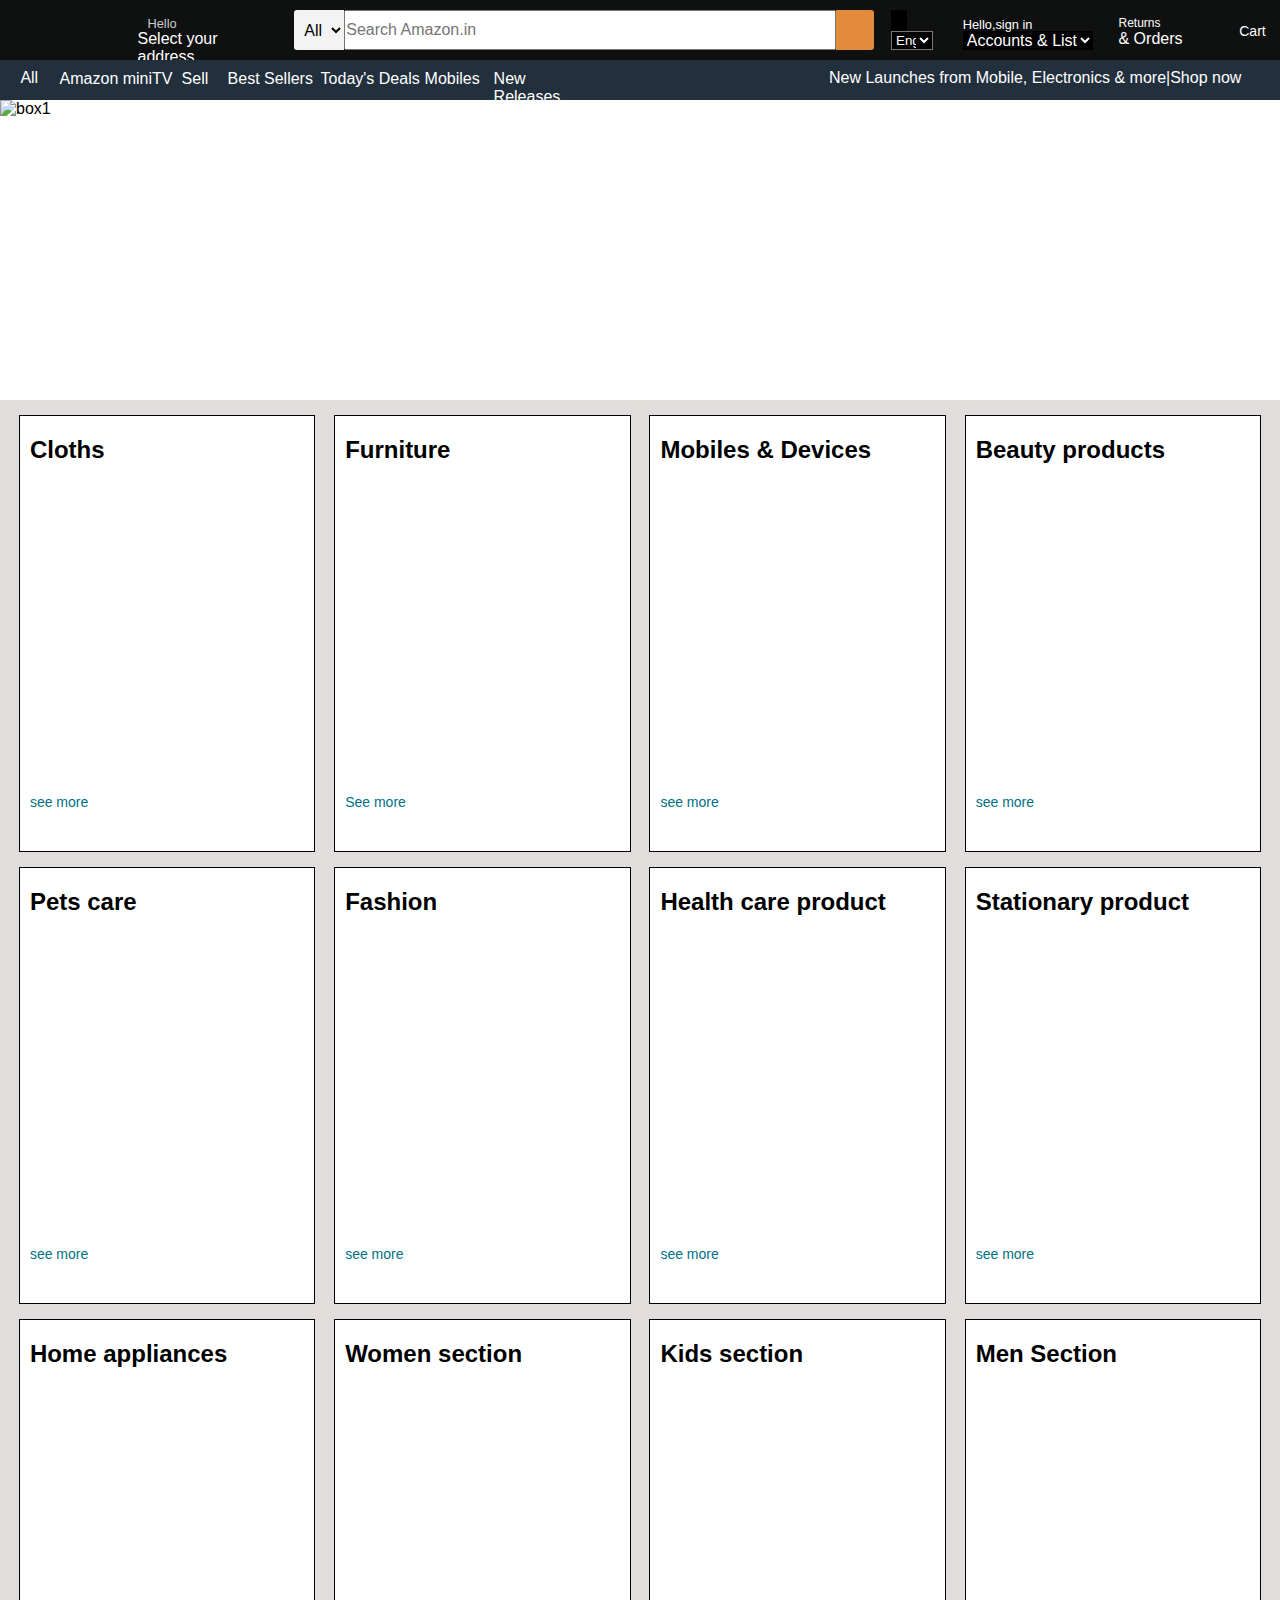
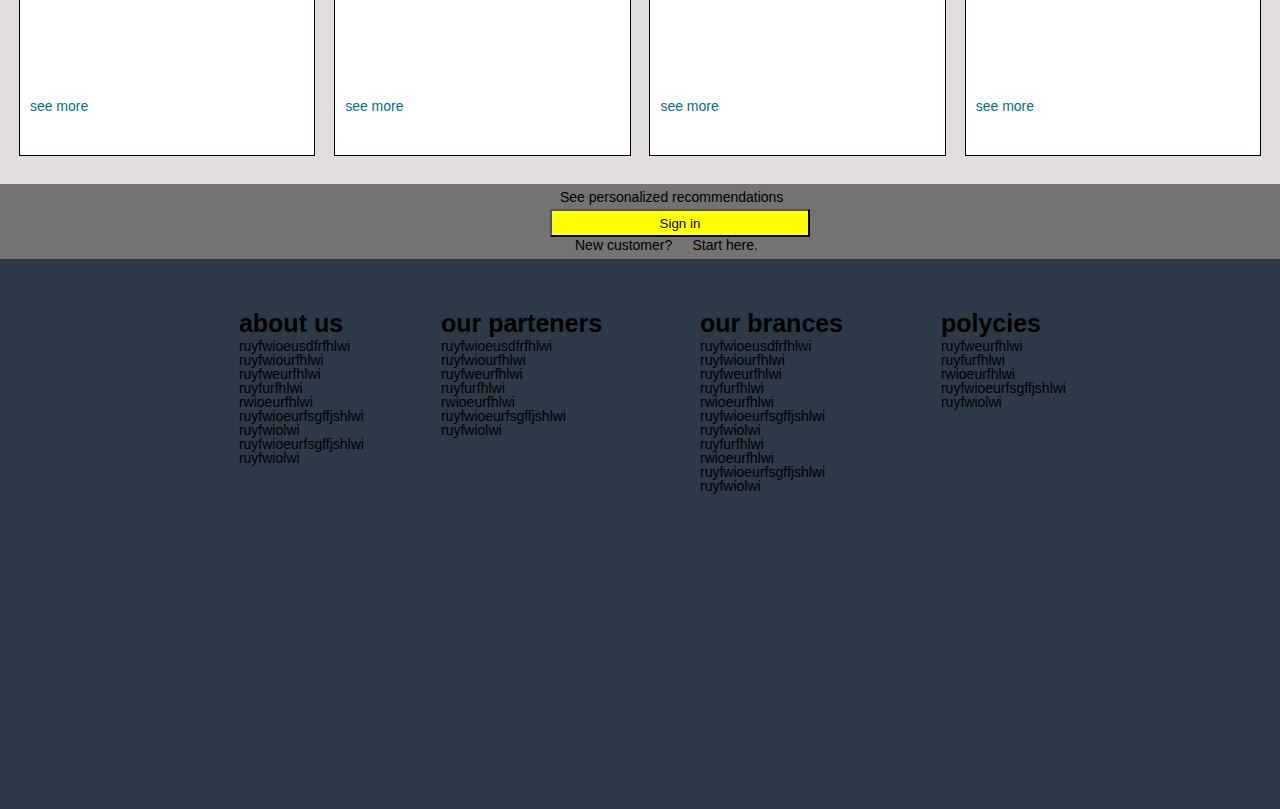
==== index.html @ 2bc0db5d "Add files via upload" ====
<!DOCTYPE html>
<html lang="en">
<head>
    <meta charset="UTF-8">
    <meta name="viewport" content="width=device-width, initial-scale=1.0">
    <title>Amazon</title>
    <link rel="stylesheet" href="https://cdnjs.cloudflare.com/ajax/libs/font-awesome/6.4.0/css/all.min.css"
     integrity="sha512-iecdLmaskl7CVkqkXNQ/ZH/XLlvWZOJyj7Yy7tcenmpD1ypASozpmT/E0iPtmFIB46ZmdtAc9eNBvH0H/ZpiBw=="
     crossorigin="anonymous" referrerpolicy="no-referrer" />
    <link rel="stylesheet" href="style.css">
</head>
<body>
    <header>
        <div class="nav">
            <div class="nav-logo border" >
                <div class="logo" >
        
                </div>
            </div>

            <div class="address border ">
                <p class="addfirst"> Hello</p>
                <div class="add-icon">
                    <i class="fa-solid fa-location-dot"></i>
                    <p class="addsecond">Select your address</p>
                </div>
            </div>

            <div class="nav-search border">
                <select class="search-select">
                    <option>All</option>
                    <option>All categories</option>
                    <option>Alexa Skills</option>
                    <option>Amazon devices</option>
                    <option>Amazon fashion</option>
                    <option>Amazon fresh</option>
                    <option>Amazon pharmacy</option>
                    <option>Appliances</option>
                    <option>Apps & games</option>
                    <option>Baby </option>
                    <option>Beauty </option>
                    <option>Books </option>
                </select>
                <input class="search-input" type="search" placeholder="Search Amazon.in">
                <div class="search-icon">
                    <i class="fa-solid fa-magnifying-glass"></i>
                </div>
            </div>

            <div class="lang-border border">
                <div class="lang-logo">
                <i class="fa-solid fa-language"></i></div>
                <select class="select-lang">
                    <option>Eng</option>
                    <option>Hin</option>
                    <option>Mar</option>
                </select>
            </div>

            <div class="sign-in border">
                <p id="p-one">Hello,sign in</p>
                <select class="select-list">
                    <option selected>Accounts & List</option>
                    <option> Your Lists</option>
                    <option>Create a Wish List</option>
                    <option>Wish from Any Website</option>
                    <option>Baby Wishlist</option>
                    <option> Your Account  </option>
                    <option> Your Orders   </option>
                    <option> Your Wish List  </option>
                    <option> Your Recommendations  </option>
                    <option> Your Prime Membership  </option>
                </select>
            </div>

            <div class="order border">
               <a href="./returnOrder.html"> 
                <p id="order-one">Returns</p>
                <p id="order-two">& Orders</p></a>
            </div>

            <div class="cart border">
                <div class="cart-logo">
                <i class="fa-solid fa-cart-shopping"></i></div>
                <p>Cart</p>
            </div>
        </div>

        <div class="nav-two ">
            <div class="all border">
                <div class="all-logo">
                    <i class="fa-solid fa-bars"></i>
                </div>
                <p class="all-name">All</p>  
            </div>
            
            <div class="all-list">
                <p class="minitv border"><a href="#" >Amazon miniTV</a></p>
                <p class="sell border"><a href="#" >Sell</a></p>
                <p class="sellers border"><a href="#" >Best Sellers</a></p>
                <p class="deals border"><a href="#" >Today's Deals</a></p>
                <p class="mobiles border"><a href="#" >Mobiles</a></p>
                <p class="release border"><a href="#" >New Releases</a></p>
                <p class="empty"> </p>
            </div>

            <div>
                <p class="new-one border">New Launches from Mobile, Electronics & more|Shop now</p>
            </div>
        </div>
  </header>
   <div class="hero-section">
       <div class="img-one">   
           <img src="image3.jpg"  class="img" alt="box1">
           <img src="image2.jpg" class="img" alt="box2">
           <img src="image3.jpg"  class="img" alt="box3">
           <img src="image4.jpg" class="img"alt="box4">
       </div>
   </div>
   <div class="shopping">
        <div class="cloths box ">
            <div class="content">
                <h2>Cloths</h2>
                <div class="cloth-img" style="background-image: url('box1_image.jpg');" >
                </div>
                <p id="add">see more</p>
            </div>
        </div>
        <div class="furniture box"> 
            <div class="content">
                <h2 class="name">Furniture</h2>
                <div class="furniture-img" style=" background-image:url('box3_image.jpg');" >
                </div>
                <p id="add">See more</p>
            </div>
        </div>
        <div class="mobiles box"> 
            <div class="content">
                <h2>Mobiles & Devices</h2>
                <div class="mobiles-img" style="background-image: url('box4_image.jpg');">
                </div>
                <p id="add">see more</p>
            </div>
        </div>
        <div class="beauty box">
            <div class="content">
                <h2>Beauty products</h2>
                <div class="beauty-img" style="background-image: url('box5_image.jpg');"></div>
                <p id="add">see more</p>
            </div>
        </div>
    </div>
    <div class="shopping-two">
        <div class="Pets box">
            <div class="content">
                <h2>Pets care</h2>
                <div class="pets-img" style="background-image: url('box6_image.jpg');"></div>
                <p id="add">see more</p>
            </div>
        </div>
        <div class="fashion box">
            <div class="content">
                <h2>Fashion</h2>
                <div class="fashoin-img" style="background-image: url('box8_image.jpg');"></div>
                <p id="add">see more</p>
            </div>
        </div>
        <div class="care box">
            <div class="content">
                <h2>Health care product</h2>
                <div class="care-img" style="background-image: url('box2_image.jpg');"></div>
                <p id="add">see more</p>
            </div>
        </div>
        <div class="stationary box">
            <div class="content">
                <h2>Stationary product</h2>
                <div class="Stationary-img" style="background-image: url('box7_image.jpg');"></div>
                <p id="add">see more</p>
            </div>
        </div>
    </div>


    <div class="shopping-three">
      <div class="home box">
          <div class="content one">
              <h2>Home appliances</h2>
               <div class="two-img"> 
                  <div class="home-img" style="background-image: url('home1.jpeg');"></div>
                  <div class="home-img" style="background-image: url('home2.jpeg');"></div>
                </div>
                <div class="two-img">
                  <div class="home-img" style="background-image: url('home3.jpeg');"></div>
                  <div class="home-img" style="background-image: url('home4.jpeg');"></div>
               </div>
              <p id="add">see more</p>
          </div>
       </div>
       <div class="home box">
          <div class="content one">
              <h2>Women section</h2>
               <div class="two-img"> 
                  <div class="home-img" style="background-image: url('b1.jpeg');"></div>
                  <div class="home-img" style="background-image: url('b2.jpeg');"></div>
                </div>
                <div class="two-img">
                  <div class="home-img" style="background-image: url('b3.jpeg');"></div>
                  <div class="home-img" style="background-image: url('b4.jpeg');"></div>
               </div>
              <p id="add">see more</p>
            </div>
        </div>
        <div class="home box">
            <div class="content one">
                <h2>Kids section</h2>
                <div class="two-img"> 
                    <div class="home-img" style="background-image: url('k1.jpeg');"></div>
                    <div class="home-img" style="background-image: url('k2.jpeg');"></div>
                </div>
                <div class="two-img">
                    <div class="home-img" style="background-image: url('k3.jpeg');"></div>
                    <div class="home-img" style="background-image: url('k4.jpeg');"></div>
                </div>
                <p id="add">see more</p>
            </div>
        </div>
            <div class="home box">
                <div class="content one">
                    <h2>Men Section</h2>
                     <div class="two-img"> 
                        <div class="home-img" style="background-image: url('m1.jpeg');"></div>
                        <div class="home-img" style="background-image: url('m2.jpeg');"></div>
                      </div>
                      <div class="two-img">
                        <div class="home-img" style="background-image: url('m3.jpeg');"></div>
                        <div class="home-img" style="background-image: url('m4.jpeg');"></div>
                     </div>
                    <p id="add">see more</p>
                </div>
            </div>
   </div>

   <script src="script.js"> </script>
</body>
<footer >
    <div  class="fOne">
        
        <div class="fpone">
          See personalized recommendations
        </div>
        <button>Sign in</button>
        <div  class="ftwo"> 
           <p class="fptwo"> New customer?</p>
           <p class="fpthree"> Start here.</p>
        </div>
    </div>
    <div class="footerTwo">
         <div class="ft-one">
                <h1>about us</h1>
                <p>ruyfwioeusdfrfhlwi</p>
                <p>ruyfwiourfhlwi</p>
                <p>ruyfweurfhlwi</p>
                <p>ruyfurfhlwi</p>
                <p>rwioeurfhlwi</p>
                <p>ruyfwioeurfsgffjshlwi</p>
                <p>ruyfwiolwi</p>
                <p>ruyfwioeurfsgffjshlwi</p>
                <p>ruyfwiolwi</p>
         </div>
         <div class="ft-two">
                <h1>our parteners</h1>
                <p>ruyfwioeusdfrfhlwi</p>
                <p>ruyfwiourfhlwi</p>
                <p>ruyfweurfhlwi</p>
                <p>ruyfurfhlwi</p>
                <p>rwioeurfhlwi</p>
                <p>ruyfwioeurfsgffjshlwi</p>
                <p>ruyfwiolwi</p>
         </div>
         <div class="ft-three">
                <h1>our brances</h1>
                <p>ruyfwioeusdfrfhlwi</p>
                <p>ruyfwiourfhlwi</p>
                <p>ruyfweurfhlwi</p>
                <p>ruyfurfhlwi</p>
                <p>rwioeurfhlwi</p>
                <p>ruyfwioeurfsgffjshlwi</p>
                <p>ruyfwiolwi</p>
                <p>ruyfurfhlwi</p>
                <p>rwioeurfhlwi</p>
                <p>ruyfwioeurfsgffjshlwi</p>
                <p>ruyfwiolwi</p>
         </div>
         <div class="ft-four">
                <h1>polycies</h1>
                <p>ruyfweurfhlwi</p>
                <p>ruyfurfhlwi</p>
                <p>rwioeurfhlwi</p>
                <p>ruyfwioeurfsgffjshlwi</p>
                <p>ruyfwiolwi</p>
         </div>
    </div>
</footer>
</html>
---- style.css ----
*{
    margin: 0px;
    font-family: 'Franklin Gothic Medium', 'Arial Narrow', Arial, sans-serif;
    border: border-box;
    padding: 0px;
}

.nav{
    height: 60px;
    background-color: #0f1111;
    color: white;
    display: flex;
    align-items: center;
    justify-content: space-evenly;

}
/* Amazon logo */
.nav-logo{
    height: 50px;
    width: 100px;
}

.logo{
    background-image: url("amazon_logo.png");
    background-size: cover;
    height: 50px;
    width: 100%;
    color: aliceblue;
}
.border{
   border: 1px solid transparent;
}
.border:hover{
    border: 2px solid white;
}

/* address logo*/
.addfirst{
    color: #cccccc;
    width: 100px;
    padding-left: 15px;
    font-size: 0.80rem;
}
.addsecond{
    color: #ffffff;
    padding-left: 5px;
    width: 140px;
    font-size: 16px;
}

.add-icon{
    display: flex;
}


/* search box */

.nav-search {
    display: flex;
    justify-content:space-evenly;
    width: 580px;
    height: 40px;
    border-radius: 3px;
}
.nav-search:hover{
    border: 2px solid rgb(226, 140, 59);;
    
}
.search-select{
    background-color: #f3f3f3;
    width: 50px;
    text-align: center;
    border-top-left-radius: 3px;
    border-bottom-left-radius: 3px;
    border: none;
    font-size: 1rem;
}
.search-input{
    width: 100%;
    font-size: 1rem;
}
.search-icon{
    background-color: rgb(226, 140, 59);
    width: 45px;
    border-bottom-right-radius: 3px;
    border-top-right-radius: 3px;
    display: flex;
    justify-content: center;
    align-items: center;
    font-size: 1.5rem;
    color: #0f1111;
}

/* language */
.lang-border{
    /* display: flex; */
    width: 55px;
}
.lang-logo{
    height: 21px;
    width: 16px;
    color: #f3f3f3;
    background-color: black;
    font-size: 1.5rem;
}

.select-lang{
    color: #ffffff;
    background-color: black;
    width: 42px;
    height: 19px;
}


/* sign in */
.sign-in{
    width: 130px;
    height: 35px;
    margin-top: 8px; 
}
#p-one{
    font-size: 0.80rem;
    width: 130px;
}
.select-list{
    color: #ffffff;
    background-color: black;
    font-size: 1rem;
    border: none;
    width: 130px;
    display: flex;
}

/* Orders and returns */
.order{
    width: 60px;
    height: 29px;
    margin-top: 10px;
    padding: 0px 9px 10px;
}
/* sign in page after clicking on return and orders  */
#return_logo{
    height: 110px;
    width: 130px;
    margin: 0px auto 0px 95px;
    line-height: 0px;
}
.returnOrder{
    margin-left: 38%;
}

#fieldset{
    width: 40%;
    border-width: 0.5px;
}
#fieldset > h2,form{
    margin: 20px;
    font-family: 'Times New Roman', Times, serif;
}
#em{
    width: 300px;
    height: 25px;
    font-family: 'Times New Roman', Times, serif;
}
#EMail{
    font-family: 'Times New Roman', Times, serif;
}

#conti{
    background-color:#ffd814;
    border: none;
    height: 30px;
    width: 305px ;
    border-radius: 10px;
}
#fieldset >h5,h3,#buy,#sum1{
    margin: 20px;
    font-size: 14px;
    font-family: 'Times New Roman', Times, serif;
}
#fieldset >h5>a,#buy ,#sum1{
    color: rgb(18, 115, 153);
    font-family: 'Times New Roman', Times, serif;
}
#sum1~a{
    color: rgb(18, 115, 153);
    margin: 20px;
    font-size: 14px;
    font-weight: lighter; 
    font-family: 'Times New Roman', Times, serif;
}
hr{
    margin: 0px 20px 0px 20px ;
   
}
#sum1:hover,#a1:hover,#buy:hover ,#a2:hover{
    color: rgb(255, 72, 0);
    text-decoration: underline;
}

#buy{
    line-height: 0px;
    width: 150px;
}
#order-one{
    height: 14px;
    font-size: 12px;
}
#order-two{
    height: 15px; 
    font-size: 16px;
    width: 65px;
}



/* cart logo */

.cart{
    display: flex;
    justify-content: center;
    align-items: center;
}
.cart-logo{
    font-size: 32px;
    width: 35px;
    height: 26px;
}
p{
    font-size: 14px;
    width: 25px;
    height: 14px;
}

/* nav second */
.nav-two{
    position:sticky;
    background-color: #222f3d;
    height: 40px;
    color: white;
    display: flex;
    align-items: center;
}
.all{
    display: flex;
    text-align: center;
    justify-content: center;
    width: 60px;
    height: 27px;
    padding-top: 5px;
    font-size: 16px;
}
.all-name{
    font-size: 16px;
}


/* All ,mini tv, sell...,new releases */
.all-list{
    width: 800px;
}

.minitv{
    width: 120px;
    height: 28px;
    font-size: 16px;
    padding-top: 8px;
}
a{
    text-decoration: none;
    color: #ffffff;
}

.all-list{
    display: flex;
    width: 810;
}
 .sell{
    width: 44px ;
    padding-top: 8px;
    height: 28px;
    font-size: 16px; 
}
.sellers{
    width: 91px;
    padding-top: 8px;
    height: 28px;
    font-size: 16px;
}
.deals{
    width: 102px;
    padding-top: 8px;
    height: 28px;
    font-size: 16px;
}
.mobiles{
    width: 67px;
    padding-top: 8px;
    height: 28px;
    font-size: 16px;
}
.release{
    width: 103px;
    padding-top: 8px;
    height: 28px;
    font-size: 16px;
}
.empty{
    width: 100px;
}  

/* new release */
.new{
    display: flex;
    position: relative;
    right: 2px;
    align-items: end;
}
.new-one{
    width: 450px;
    height: 28px;
    font-size: 16px;
    padding-top: 5px;
    padding-left: 15px;
}

/* hero section  */
.hero-section {
    display: flex;
    background-image: url("hero_image.jpg");
    background-size: cover;
    background-position:  center;
    background-repeat: no-repeat;
    width: 100%;
    height: 300px;
    animation: photos 12s steps(4) infinite normal ;

}

.img-one{
    display: flex;
}

.img{
    height: 300px;
    width: 100vw;
    transition: 0.5s ease-in;
}
.img:hover {
    transform: scale(1.1);
   
}
@keyframes photos{
    from{
     transform: translateX(0);
    }
    to{
    transform: translateX(-405%);
    }
}

/* Shopping section  */

.shopping{
    display: flex;
    background-color: #e2dddd;
    justify-content: space-evenly;
}
.box{
      width: 23%;
      height: 400px;
      background-color: #ffffff;
      border: 1px solid black;
      padding: 20px 0px 15px;
      margin-top: 15px;
}

.furniture-img{
    height: 300px;
    background-size: cover;
    margin-top: 20px;
    margin-bottom: 10px;
}
.content{
    margin-left: 10px;
    margin-right: 10px;
}
.content p{
    width: 150px;
    color: #007185;
}
.content p:hover{
    color: red;
}

.cloth-img{
    height: 300px;
    background-size: cover;
    margin-top: 20px;
    margin-bottom: 10px;
}
.mobiles-img{
    height: 300px;
    background-size: cover;
    margin-top: 20px;
    margin-bottom: 10px;
}
.beauty-img{
    background-size: cover;
    height: 300px;
    margin-top: 20px;
    margin-bottom: 10px;
}

/* second line of shopping  */

.shopping-two{
    display: flex;
    background-color: #e2dddd;
    justify-content: space-evenly;
}
.pets-img{
    background-size: cover;
    height: 300px;
    margin-top: 20px;
    margin-bottom: 10px;
}
.fashoin-img{
    background-size: cover;
    height: 300px;
    margin-top: 20px;
    margin-bottom: 10px;
}
.care-img{
    background-size: cover;
    height: 300px;
    margin-top: 20px;
    margin-bottom: 10px;
}
.Stationary-img{
    background-size: cover;
    height: 300px;
    margin-top: 20px;
    margin-bottom: 10px;
}

/* third line in shopping */

.shopping-three{
    display: flex;
    justify-content: space-evenly;
    background-color: #e2dddd;
    height: 480px;
}

.two-img{
    display: flex;
    margin: 5px;
}
.home-img{
    width: 150px;
    height: 140px;
    margin: 5px;
    background-size: cover;
}
.one h2{
    margin-bottom: 20px;
}
h2:hover{
    font-size: 30px;
    color: rgb(80, 80, 6);

}

.fOne{
    background-color: #757272;
    padding-left: 550px;
    height: 70px;
    padding-top: 5px;
    
}
.fpone{
    padding-left: 10px;
    font-size: 14px;
    width: 500px;
    height: 20px;
}
button{
    width: 260px;
    margin-right: 500px;
    background-color: yellow;
    height: 28px;
}
button:hover{

    font-size: 20px;
    background-color: yellow;
    overflow: hidden;
}
.ftwo{
    display: flex;
    justify-content: center;
    align-items: center;
    width: 260px;
    justify-content: space-between;
}
.fptwo{
    width: 130px;
    height: 20px;
    padding-left: 25px;
}
.fpthree{
    width: 130px;
    height: 20px;
}
.fpthree:hover{
   color: rgb(184, 19, 19);
}

/* footer two */
.footerTwo{
    background-color: #2c3947;
    height: 450px;
    display: flex;
    justify-content: space-around;
    padding: 50px 190px;
   
}

.footerTwo h1{
      font-size: 25px;
}
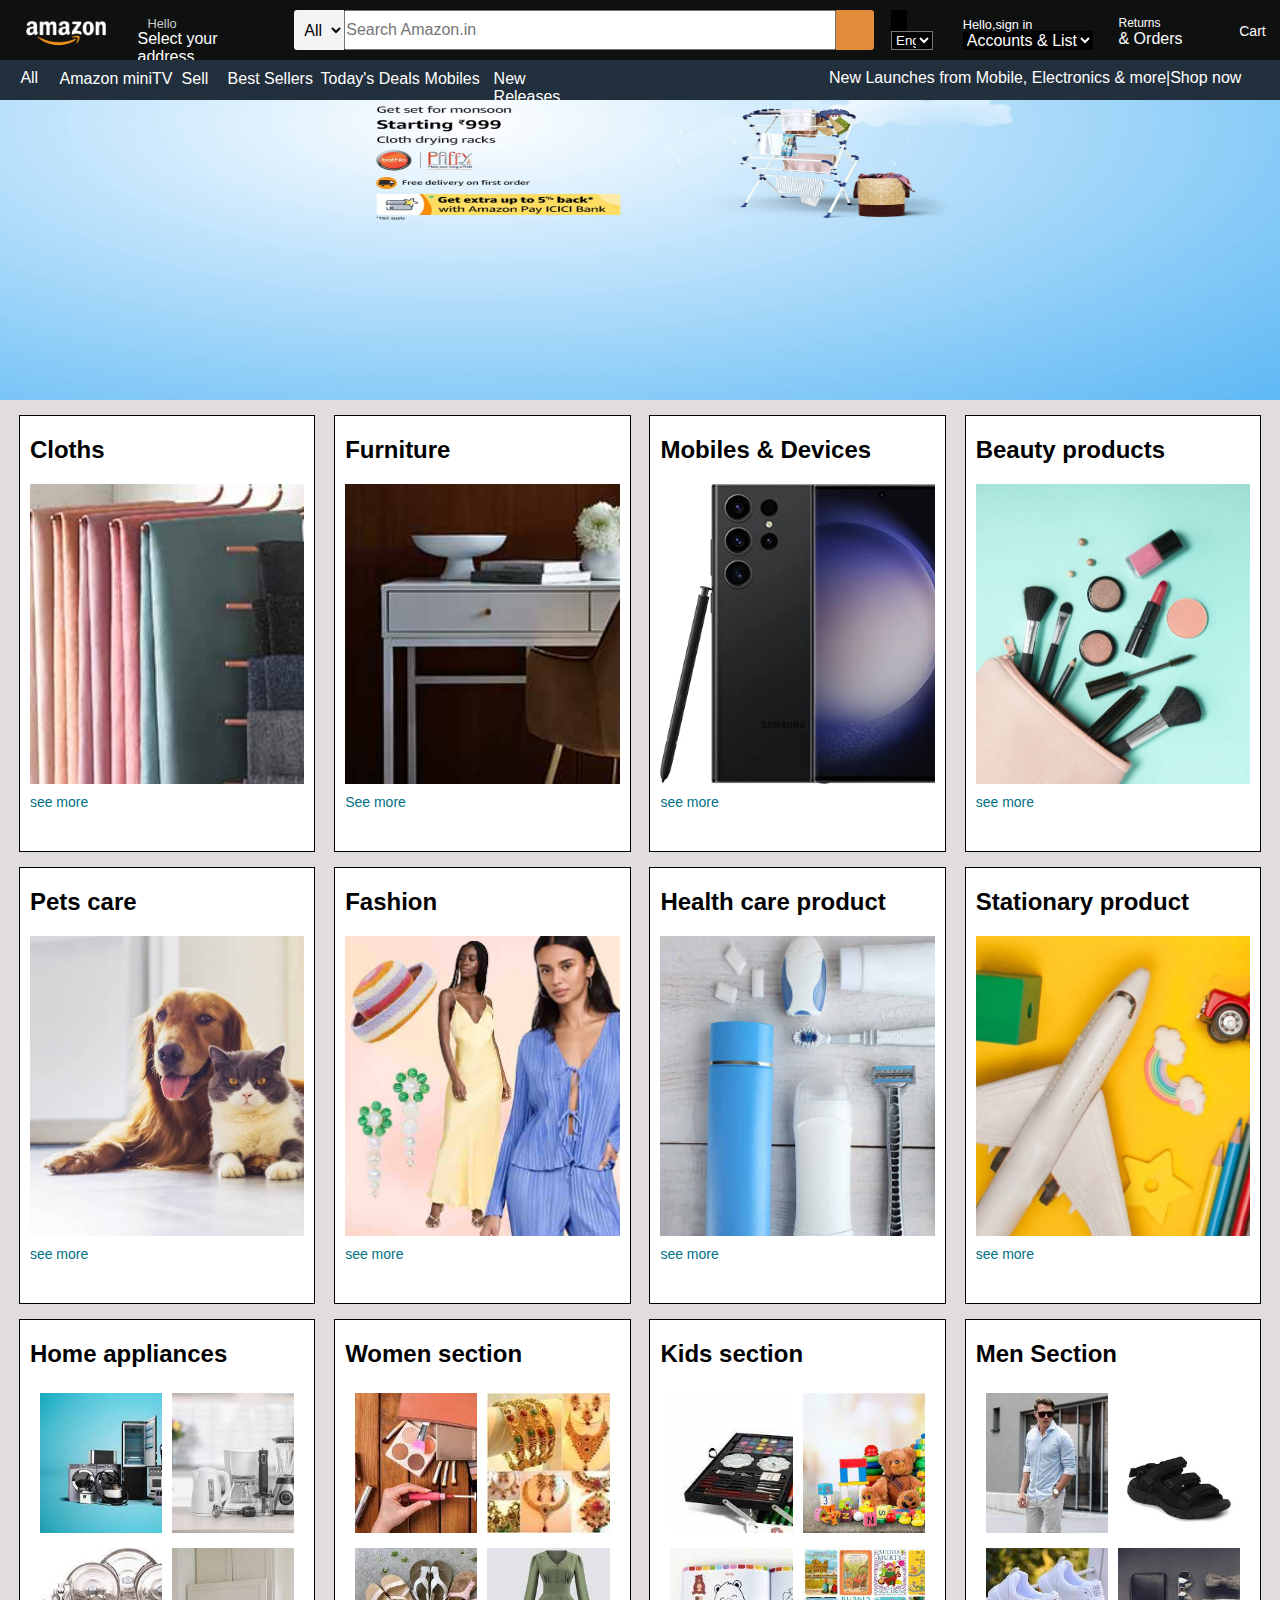
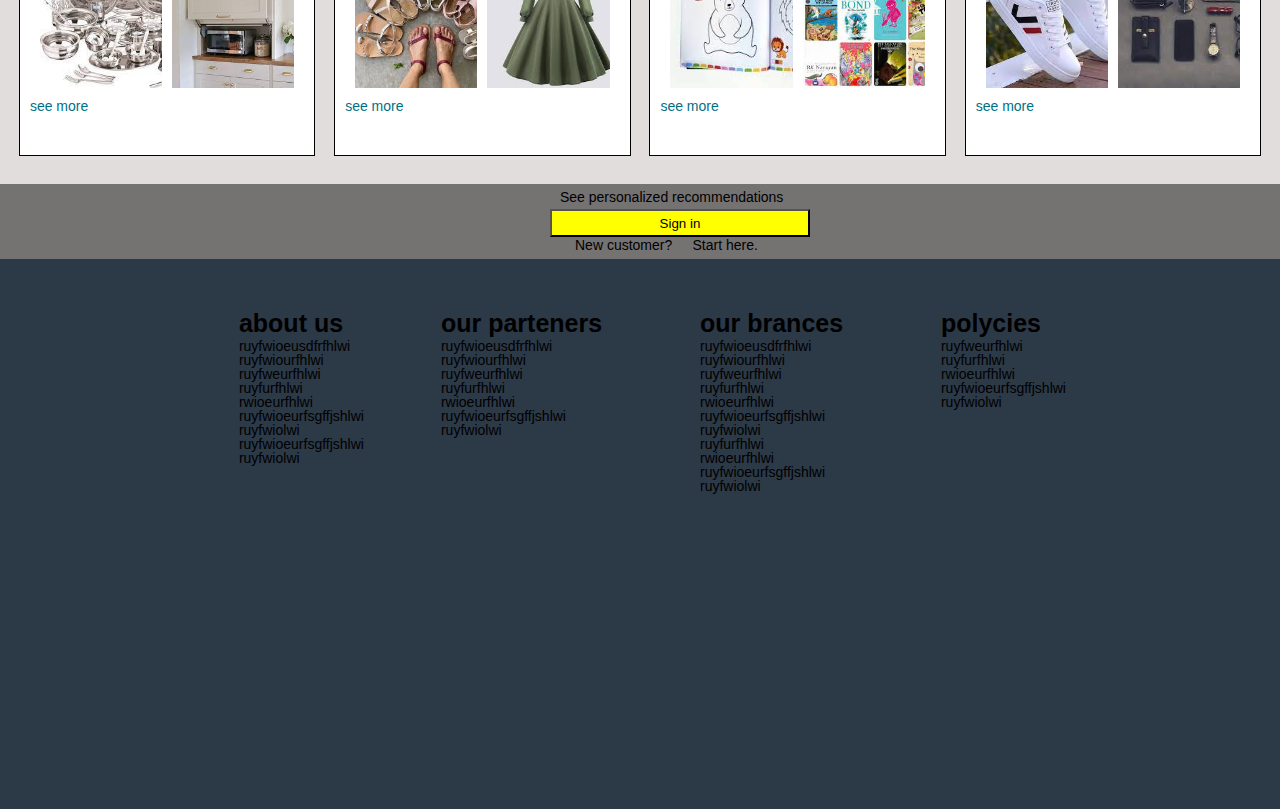
==== commit f11eaf52: "Add files via upload" ====
--- a/index.html
+++ b/index.html
@@ -249,7 +249,9 @@
         <div class="fpone">
           See personalized recommendations
         </div>
-        <button>Sign in</button>
+         <a href="./returnOrder.html"><button >  Sign in </button></a>
+
+
         <div  class="ftwo"> 
            <p class="fptwo"> New customer?</p>
            <p class="fpthree"> Start here.</p>
